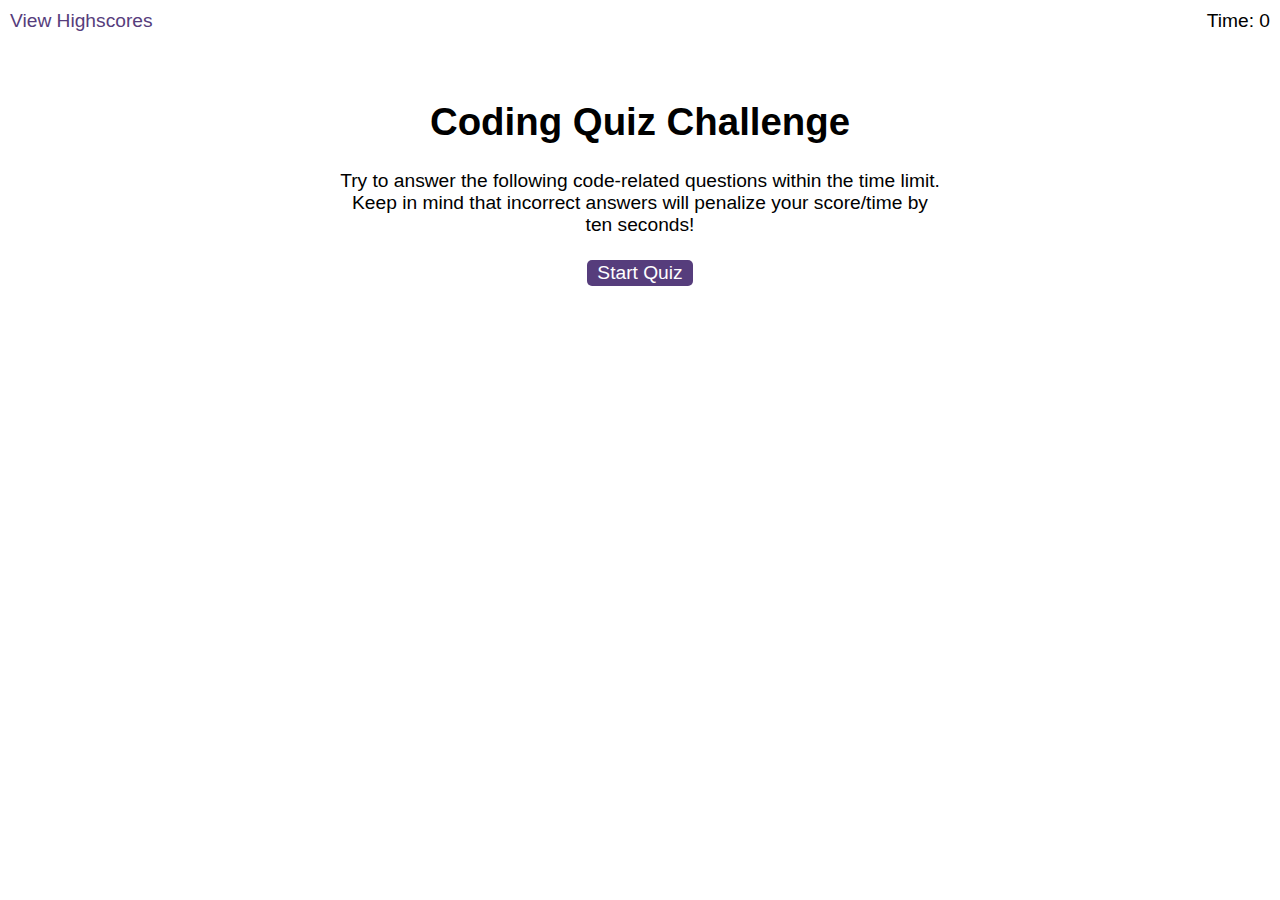
==== index.html @ c86f5d39 "had to redo repo and files to do changes" ====
<!DOCTYPE html>
<html lang="en">
  <head>
    <meta charset="UTF-8" />
    <meta name="viewport" content="width=device-width, initial-scale=1.0" />
    <meta http-equiv="X-UA-Compatible" content="ie=edge" />
    <title>Coding Quiz</title>
         
    <link rel="stylesheet" href="./styles.css" />
  </head>

  <body>
    <div class="scores"><a href="/highscores.html">View Highscores</a></div>

    <div class="timer">Time: <span id="time">0</span></div>

    <div class="wrapper">
      <div id="start-screen" class="start">
        <h1>Coding Quiz Challenge</h1>
        <p>
          Try to answer the following code-related questions within the time
          limit. Keep in mind that incorrect answers will penalize your
          score/time by ten seconds!
        </p>
        <button id="start">Start Quiz</button>
      </div>

      <div id="questions" class="hide">
        <h2 id="question-title"></h2>
        <div id="choices" class="choices"></div>
      </div>

      <div id="end-screen" class="hide">
        <h2>All done!</h2>
        <p>Your final score is <span id="final-score"></span>.</p>
        <form id="submit">
        <p> Enter initials: <input type="text" id="initials" max="3">
        </p>
          <button type="submit">Submit</button>
      </form>
      </div>

      <div id="feedback" class="feedback hide"></div>
    </div>

    <script src="/script.js"></script>
     </body>
</html>
---- styles.css ----
body {
  font-family: Arial;
  font-size: 120%;
}

a {
  color: #563d7c;
  text-decoration: none;
  transition: color 0.1s;
}

a:hover {
  color: #8570a5;
}

button {
  display: inline-block;
  margin: 5px;
  cursor: pointer;
  font-size: 100%;
  background-color: #563d7c;
  border-radius: 5px;
  padding: 2px 10px;
  color: white;
  border: 0;
  transition: background-color 0.1s;
}

button:hover {
  background-color: #8570a5;
}

.choices button {
  display: block;
}

input[type="text"] {
  font-size: 100%;
}

ol {
  padding-left: 0px;
  max-height: 400px;
  overflow: auto;
}

li {
  padding: 5px;
  list-style: decimal inside none;
}

li:nth-child(odd) {
  background-color: #f3edfc;
}

.wrapper {
  margin: 100px auto 0 auto;
  max-width: 600px;
}

.hide {
  display: none;
}

.start {
  text-align: center;
}

.scores {
  position: absolute;
  top: 10px;
  left: 10px;
}

.feedback {
  font-style: italic;
  font-size: 120%;
  margin-top: 20px;
  padding-top: 10px;
  color: gray;
  border-top: 2px solid #ccc;
}

.timer {
  position: absolute;
  top: 10px;
  right: 10px;
}
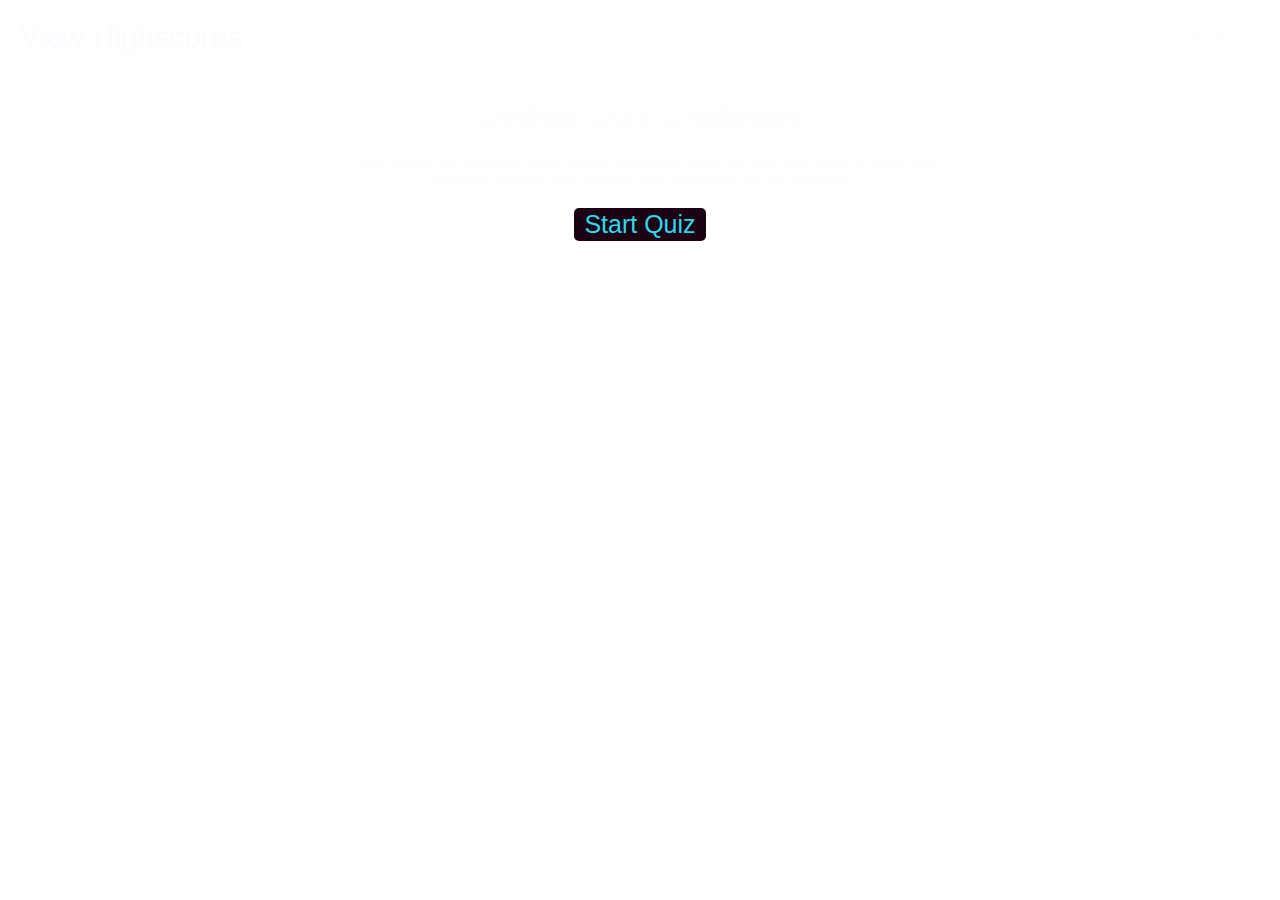
==== commit af0069e0: "final updates, folder got corrupted had to redo" ====
--- a/index.html
+++ b/index.html
@@ -43,6 +43,6 @@
       <div id="feedback" class="feedback hide"></div>
     </div>
 
-    <script src="/script.js"></script>
+    <script src="script.js"></script>
      </body>
 </html>
--- a/styles.css
+++ b/styles.css
@@ -1,16 +1,25 @@
 body {
   font-family: Arial;
-  font-size: 120%;
+  font-size: 25px;
+  background-image: url("./Panda.jpg");
+  display: contents;
+  display: flex;
+  background-repeat: no-repeat;
+  background-size: cover;
+  justify-content:center;
+  display: block;
+  color: rgb(254, 254, 254);
 }
 
 a {
-  color: #563d7c;
+  color: #fefaff;
+  font-size: 30px;
   text-decoration: none;
   transition: color 0.1s;
 }
 
 a:hover {
-  color: #8570a5;
+  color: #fefdff;
 }
 
 button {
@@ -18,16 +27,20 @@
   margin: 5px;
   cursor: pointer;
   font-size: 100%;
-  background-color: #563d7c;
+  background-color: #1c0313;
   border-radius: 5px;
   padding: 2px 10px;
-  color: white;
-  border: 0;
-  transition: background-color 0.1s;
+  color: rgb(46, 217, 239);
+  font-style:bold;
+  font-size:25px;
+  border: 1px;
+  
 }
 
 button:hover {
-  background-color: #8570a5;
+  background-color: #ffffff;
+  font-size: 35px;
+  font-family:'Franklin Gothic Medium', 'Arial Narrow', Arial, sans-serif;
 }
 
 .choices button {
@@ -35,7 +48,7 @@
 }
 
 input[type="text"] {
-  font-size: 100%;
+  font-size: 25px;
 }
 
 ol {
@@ -45,12 +58,12 @@
 }
 
 li {
-  padding: 5px;
+  padding: 8px;
   list-style: decimal inside none;
 }
 
 li:nth-child(odd) {
-  background-color: #f3edfc;
+ font-size: 25px;
 }
 
 .wrapper {
@@ -64,25 +77,31 @@
 
 .start {
   text-align: center;
+  font-size: 15px;
 }
 
 .scores {
   position: absolute;
-  top: 10px;
-  left: 10px;
+  color: rgb(199, 241, 12);
+  font-family: 'Franklin Gothic Medium', 'Arial Narrow', Arial, sans-serif;
+  font-size: 25px;
+  top: 20px;
+  left: 20px;
+  
 }
 
 .feedback {
   font-style: italic;
+  font-style: bold;
   font-size: 120%;
   margin-top: 20px;
   padding-top: 10px;
-  color: gray;
-  border-top: 2px solid #ccc;
+  color: rgba(255, 103, 2, 0.858);
+  border-top: 2px solid rgb(159, 199, 49);
 }
 
 .timer {
   position: absolute;
-  top: 10px;
-  right: 10px;
+  top: 20px;
+  right: 20px;
 }
